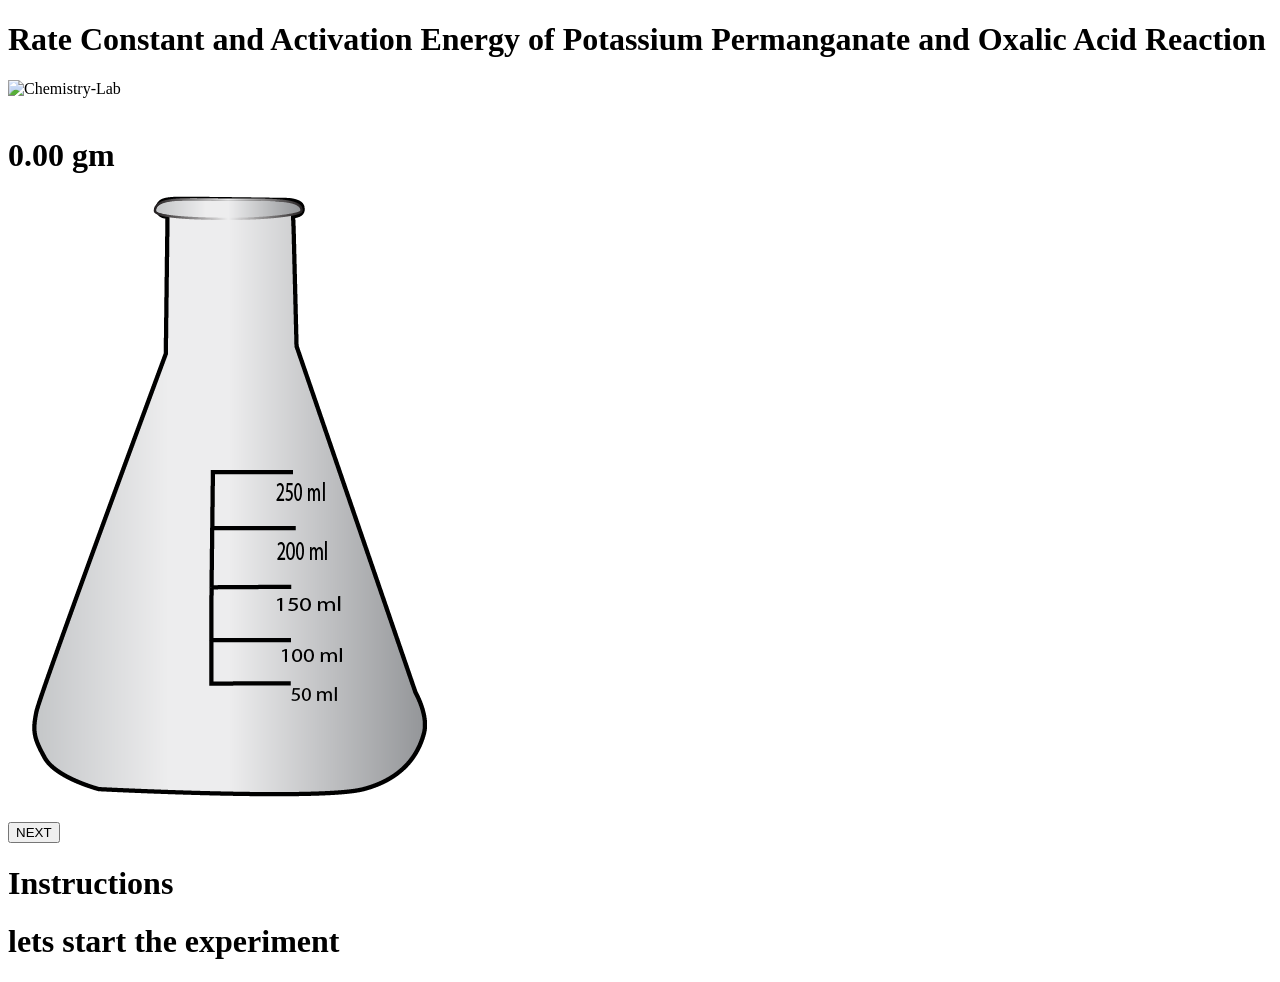
==== experiment/simulation/simulation.html @ 7763195d "initial commit" ====
<!DOCTYPE html>
<html lang="en">
<head>
    <meta charset="UTF-8">
    <meta name="viewport" content="width=device-width, initial-scale=1.0">
    <title>Document</title>
    <link rel="stylesheet" href="/css/style.css">
</head>
<body>
    <main class="main">
        <div class="header" id="header">
                <h1>Rate Constant and Activation Energy of Potassium Permanganate and Oxalic Acid Reaction</h1>
        </div>
        <div class="footer">
            <div class="simulate" id="simulator">   
                <img id="lab" src="/images/LAB promaxnew1.png" alt="Chemistry-Lab">      
            </div>
            <div id="button">
                <img id="analytical-balance" src="/images/Analytical Balance Off_AI org1.png" alt="">
                <div id="on" onclick="on()"></div>
                <div id="reader" >
                    <h1 id="reading">0.00 gm</h1>
                </div>
                <div id="tare" onclick="tare()"></div>
                <img id="oacrystal" src="/images/oxalic acid crystals...png" alt="">
                <img id="petridish" onclick="petridish()" src="/images/Petri Dishorg.png" alt="">
                <img id="Spatula" onclick="spatulamove()" src="/images/Spatula.png" alt="">
                <img id="sp" src="/images/oxalic acid0 org.png" alt="">
                <img id="sp1" src="/images/oxalic acid0 org.png" alt="">
                <img id="funnel" onclick="funnel()" src="/images/Funnel.png" alt="">
                <img id="eflask" src="images/empty flask org.png" alt="">
                <img id="flask" src="/images/oxalic acid withh1 volumetric-flask org.png" alt="">
                <img id="fflask" onclick="mix()" src="/images/filled with water volumetricorg3-flask.png" alt="">
                <img id="dwater" src="/images/distilled water.png" onclick="Dwater()" alt="">
                <img id="drp" src="/images/water drops.png"  alt="">
                <img id="ecflask" src="/images/empty100ml flask.png" alt="">
                <img id="hcflask" src="/images/100ml flaskwithoxalicsol.png" alt="">
                <img id="fcflask" src="/images/100ml flaskwithoxaorsulphu.png" alt="">
                <img id="abeaker" src="/images/Beaker_H2SO4nw.png" alt="">
                <img id="epipette" onclick="pipette()" src="/images/empty pipette filled with acid.png" alt="">
                <img id="fpipette" src="/images/pipette filled with acidorg4.png" alt="">

                <nav id="cellconst" ></nav>
                <h1 id="hovt"></h1>
                <button id="start" onclick="ok()" >NEXT</button>
            </div>
            
           
            <div id="message">
                <h1 id="ins">Instructions</h1>
                <h1 id="text">lets start the experiment</h1>
            </div>
        </div>
    </main>
    <script src="/script/project.js"></script>
    <script src="/script/starting.js"></script>
</body>
</html>
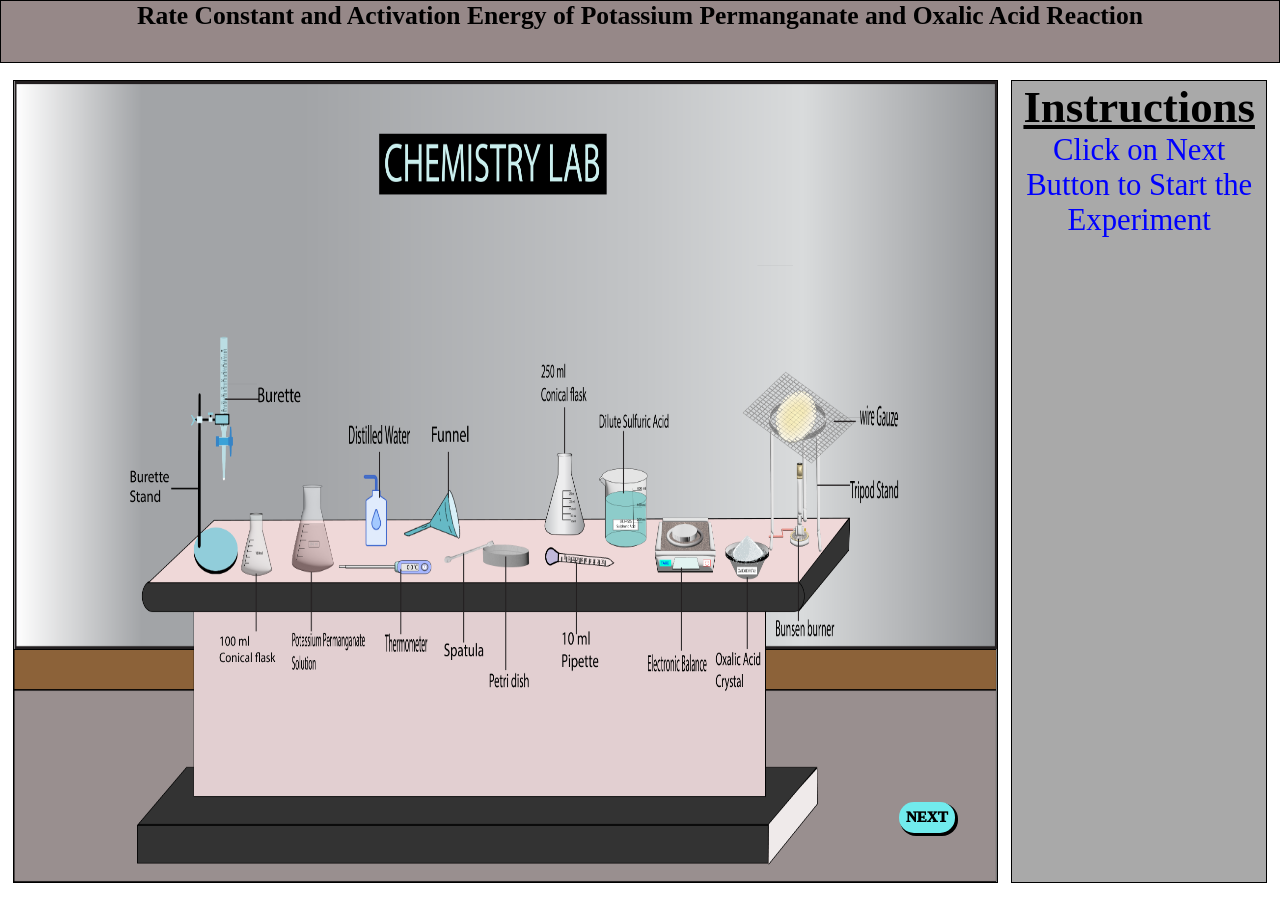
==== commit 5183a0fb: "updated" ====
--- a/experiment/simulation/simulation.html
+++ b/experiment/simulation/simulation.html
@@ -4,7 +4,7 @@
     <meta charset="UTF-8">
     <meta name="viewport" content="width=device-width, initial-scale=1.0">
     <title>Document</title>
-    <link rel="stylesheet" href="/css/style.css">
+    <link rel="stylesheet" href="./css/style.css">
 </head>
 <body>
     <main class="main">
@@ -13,32 +13,32 @@
         </div>
         <div class="footer">
             <div class="simulate" id="simulator">   
-                <img id="lab" src="/images/LAB promaxnew1.png" alt="Chemistry-Lab">      
+                <img id="lab" src="./images/LAB promaxnew1.png" alt="Chemistry-Lab">      
             </div>
             <div id="button">
-                <img id="analytical-balance" src="/images/Analytical Balance Off_AI org1.png" alt="">
+                <img id="analytical-balance" src="./images/Analytical Balance Off_AI org1.png" alt="">
                 <div id="on" onclick="on()"></div>
                 <div id="reader" >
                     <h1 id="reading">0.00 gm</h1>
                 </div>
                 <div id="tare" onclick="tare()"></div>
-                <img id="oacrystal" src="/images/oxalic acid crystals...png" alt="">
-                <img id="petridish" onclick="petridish()" src="/images/Petri Dishorg.png" alt="">
-                <img id="Spatula" onclick="spatulamove()" src="/images/Spatula.png" alt="">
-                <img id="sp" src="/images/oxalic acid0 org.png" alt="">
-                <img id="sp1" src="/images/oxalic acid0 org.png" alt="">
-                <img id="funnel" onclick="funnel()" src="/images/Funnel.png" alt="">
+                <img id="oacrystal" src="./images/oxalic acid crystals...png" alt="">
+                <img id="petridish" onclick="petridish()" src="./images/Petri Dishorg.png" alt="">
+                <img id="Spatula" onclick="spatulamove()" src="./images/Spatula.png" alt="">
+                <img id="sp" src="./images/oxalic acid0 org.png" alt="">
+                <img id="sp1" src="./images/oxalic acid0 org.png" alt="">
+                <img id="funnel" onclick="funnel()" src="./images/Funnel.png" alt="">
                 <img id="eflask" src="images/empty flask org.png" alt="">
-                <img id="flask" src="/images/oxalic acid withh1 volumetric-flask org.png" alt="">
-                <img id="fflask" onclick="mix()" src="/images/filled with water volumetricorg3-flask.png" alt="">
-                <img id="dwater" src="/images/distilled water.png" onclick="Dwater()" alt="">
-                <img id="drp" src="/images/water drops.png"  alt="">
-                <img id="ecflask" src="/images/empty100ml flask.png" alt="">
-                <img id="hcflask" src="/images/100ml flaskwithoxalicsol.png" alt="">
-                <img id="fcflask" src="/images/100ml flaskwithoxaorsulphu.png" alt="">
-                <img id="abeaker" src="/images/Beaker_H2SO4nw.png" alt="">
-                <img id="epipette" onclick="pipette()" src="/images/empty pipette filled with acid.png" alt="">
-                <img id="fpipette" src="/images/pipette filled with acidorg4.png" alt="">
+                <img id="flask" src="./images/oxalic acid withh1 volumetric-flask org.png" alt="">
+                <img id="fflask" onclick="mix()" src="./images/filled with water volumetricorg3-flask.png" alt="">
+                <img id="dwater" src="./images/distilled water.png" onclick="Dwater()" alt="">
+                <img id="drp" src="./images/water drops.png"  alt="">
+                <img id="ecflask" src="./images/empty100ml flask.png" alt="">
+                <img id="hcflask" src="./images/100ml flaskwithoxalicsol.png" alt="">
+                <img id="fcflask" src="./images/100ml flaskwithoxaorsulphu.png" alt="">
+                <img id="abeaker" src="./images/Beaker_H2SO4nw.png" alt="">
+                <img id="epipette" onclick="pipette()" src="./images/empty pipette filled with acid.png" alt="">
+                <img id="fpipette" src="./images/pipette filled with acidorg4.png" alt="">
 
                 <nav id="cellconst" ></nav>
                 <h1 id="hovt"></h1>
@@ -52,7 +52,7 @@
             </div>
         </div>
     </main>
-    <script src="/script/project.js"></script>
-    <script src="/script/starting.js"></script>
+    <script src="./script/project.js"></script>
+    <script src="./script/starting.js"></script>
 </body>
 </html> 
--- a/experiment/simulation/css/style.css
+++ b/experiment/simulation/css/style.css
@@ -0,0 +1,375 @@
+
+*{
+    margin: 0;
+    padding: 0;
+    box-sizing: border-box;
+}
+
+html,body,.main{
+    height: 100%;
+    width: 100%;
+    position: relative;
+}
+
+.header{
+    border: 1px solid black;
+    background-color: rgb(150, 136, 136);
+    height: 7%;
+    width: 100%; 
+
+   
+   
+   
+    /* border: 1px solid black;
+    background-color: rgb(150, 136, 136);
+    font-family: monospace;
+    word-spacing: -7px;
+    font-size: 2px;
+    height: 7%;
+    width: 100%;  */
+}
+
+.header h1{
+    font-size: 2vw;
+    text-align: center;
+    align-items: center;
+}
+
+.footer{
+    display: flex;
+    height: 93%;
+    width: 100%;
+    position: relative;
+    align-items: center;
+}
+
+.simulate{
+    background-size: cover;
+    position: relative;
+    height: 96%;
+    width: 77%;
+    border: 1px solid black;
+    margin-left: 1%;
+    margin-top: 0%;
+}
+
+#lab{
+    height: 100%;
+    width: 100%;
+    visibility: visible;
+}
+
+#message{
+    margin-left: 1%;
+    margin-top: 0%;
+    border: 1px solid black;
+    background-color: darkgray;
+    width: 20%;
+    height: 96%;
+    position: relative;
+    text-align: center;
+}
+
+/*#work{
+    background-size: cover;
+    position: absolute;
+    height: 96%;
+    width: 77%;
+    border: 1px solid black;
+    margin-left: 1%;
+    margin-top: 0%;
+}
+
+#image{
+    height: 100%;
+    width: 100%;
+    visibility: visible;
+    position: relative;
+    visibility: hidden;
+}*/
+
+#button{
+    background-size: cover;
+    position: absolute;
+    height: 96%;
+    width: 77%;
+    border: 1px solid black;
+    margin-left: 1%;
+    margin-top: 0%;
+    visibility: visible;
+}
+
+#start{
+    position:absolute;
+    border-radius: 15px;
+    padding: 7px;
+    font-size: 15px;
+    left: 90%;
+    top: 90%;
+    border: none;
+    background-color: rgb(113, 235, 237);
+    box-shadow: 2px 2px 0px 1px;
+    font-weight: 1000;
+    font-family: 'Times New Roman', Times, serif;
+}
+
+#start:active{
+    scale: 0.9;
+    transition: all ease 0.2s;
+}
+
+#ins{
+    font-size: 3.5vw;
+    text-align: center;
+    font-weight: bold;
+    text-decoration: underline;
+}
+
+#text{
+    font-size: 2.4vw;
+    font-weight: 100;
+    color: blue;
+}
+
+#petridish{
+    height: 3%;
+    width: 8%;
+    position: absolute;
+    top: 73%;
+    left: 50%;
+    transition: all;
+    transition-duration: 1s;
+    visibility: hidden;
+}
+
+#analytical-balance{
+    height: 15%;
+    width: 15%;
+    top: 65%;
+    left: 13%;
+    position: absolute;
+    visibility: hidden;
+}
+
+#on{
+    /* background-color: red; */
+    height: 2%;
+    width: 1.8%;
+    top: 76.5%;
+    left: 25%;
+    position: absolute;
+    visibility: hidden;  
+
+}
+
+#reader{
+    top: 76%;
+    left: 18.7%;
+    position: absolute;
+    
+}
+
+#reading{
+    font-size: 1vw;
+    color: black;
+    opacity: 0%;
+    transition: all;
+    transition-duration: 1s;
+    visibility: hidden;
+}
+
+#tare{
+    /* background-color: greenyellow; */
+    height: 1.7%;
+    width: 3%;
+    top: 76.5%;
+    left: 14.1%;
+    position: absolute;
+    visibility: hidden;
+ 
+}
+
+#oacrystal{
+    height: 20%;
+    width: 23%;
+    top: 61%;
+    left: 30%;
+    position: absolute;
+    visibility: hidden;
+}
+
+#Spatula{
+    height: 10%;
+    width: 7%;
+    top: 70%;
+    left: 60%;
+    position: absolute;
+    visibility: hidden;
+    transition: all;
+    transition-duration: 1s;
+}
+
+#sp,#sp1{
+    height: 3%;
+    width: 3%;
+    top: 68%;
+    left: 40%;
+    position: absolute;
+    visibility: hidden;
+    transition: all;
+    transition-duration: 1s;
+}
+
+#funnel{
+    height: 10%;
+    width: 5%;
+    top: 70%;
+    left: 70%;
+    position: absolute;
+    visibility:hidden;
+    transition: all;
+    transition-duration: 1s;
+}
+
+#eflask{
+    height: 12%;
+    width: 4.5%;
+    top: 65%;
+    left: 80%;
+    position: absolute;
+    visibility: hidden;
+    transition: all;
+    transition-duration: 1s;
+}
+
+#flask{
+    height: 12%;
+    width: 4.5%;
+    top: 65%;
+    left: 80%;
+    position: absolute;
+    visibility: hidden;
+    transition: all;
+    transition-duration: 1s;
+    opacity: 0%;
+}
+
+#dwater{
+    height: 20%;
+    width: 5%;
+    top: 55%;
+    left: 87%;
+    position: absolute;
+    visibility: hidden;
+    transition: all;
+    transition-duration: 1s;
+}
+
+#drp{
+    height: 4%;
+    width: 2%;
+    position: absolute;
+    visibility: hidden;
+    top: 60%;
+    left: 81.4%;
+    transition: all;
+    transition-duration: 1s;
+}
+
+#fflask{
+    height: 12%;
+    width: 4.5%;
+    top: 65%;
+    left: 80%;
+    position: absolute;
+    visibility: hidden;
+    transition: all;
+    transition-duration: 1s;
+    opacity: 0%;
+    /*animation: tilt-n-move-shaking 0.4s;
+    animation-iteration-count: 10;*/
+}
+
+#ecflask{
+    height: 15%;
+    width: 6%;
+    top: 60%;
+    left: 25%;
+    position: absolute;
+    visibility: hidden;
+    transition: all;
+    transition-duration: 1s;
+    opacity: 100%;
+}
+
+#epipette{
+    height: 20%;
+    width: 4.5%;
+    top: 60%;
+    left: 40%;
+    position: absolute;
+    visibility: hidden;
+    transition: all;
+    transition-duration: 1s;
+    opacity: 100%;
+}
+
+#fpipette{
+    height: 20%;
+    width: 4.5%;
+    top: 60%;
+    left: 40%;
+    position: absolute;
+    visibility: hidden;
+    transition: all;
+    transition-duration: 1s;
+    opacity: 0%;
+}
+
+#abeaker{
+    height: 17%;
+    width:7%;
+    top: 60%;
+    left: 55%;
+    position: absolute;
+    visibility: hidden;
+    transition: all;
+    transition-duration: 1s;
+    opacity: 100%;
+}
+
+#hcflask{
+    height: 15%;
+    width: 6%;
+    top: 60%;
+    left: 25%;
+    position: absolute;
+    visibility: hidden;
+    transition: all;
+    transition-duration: 1s;
+    opacity: 0%;
+}
+
+#fcflask{
+    height: 15%;
+    width: 6%;
+    top: 60%;
+    left: 25%;
+    position: absolute;
+    visibility: hidden;
+    transition: all;
+    transition-duration: 1s;
+    opacity: 0%;
+}
+
+
+
+
+
+@keyframes tilt-n-move-shaking {
+    0% { transform: translate(0, 0) rotate(0deg); }
+    25% { transform: translate(5px, 0px) rotate(5deg); }
+    50% { transform: translate(0, 0) rotate(0eg); }
+    75% { transform: translate(-5px, 0px) rotate(-5deg); }
+    100% { transform: translate(0, 0) rotate(0deg); }
+  }
